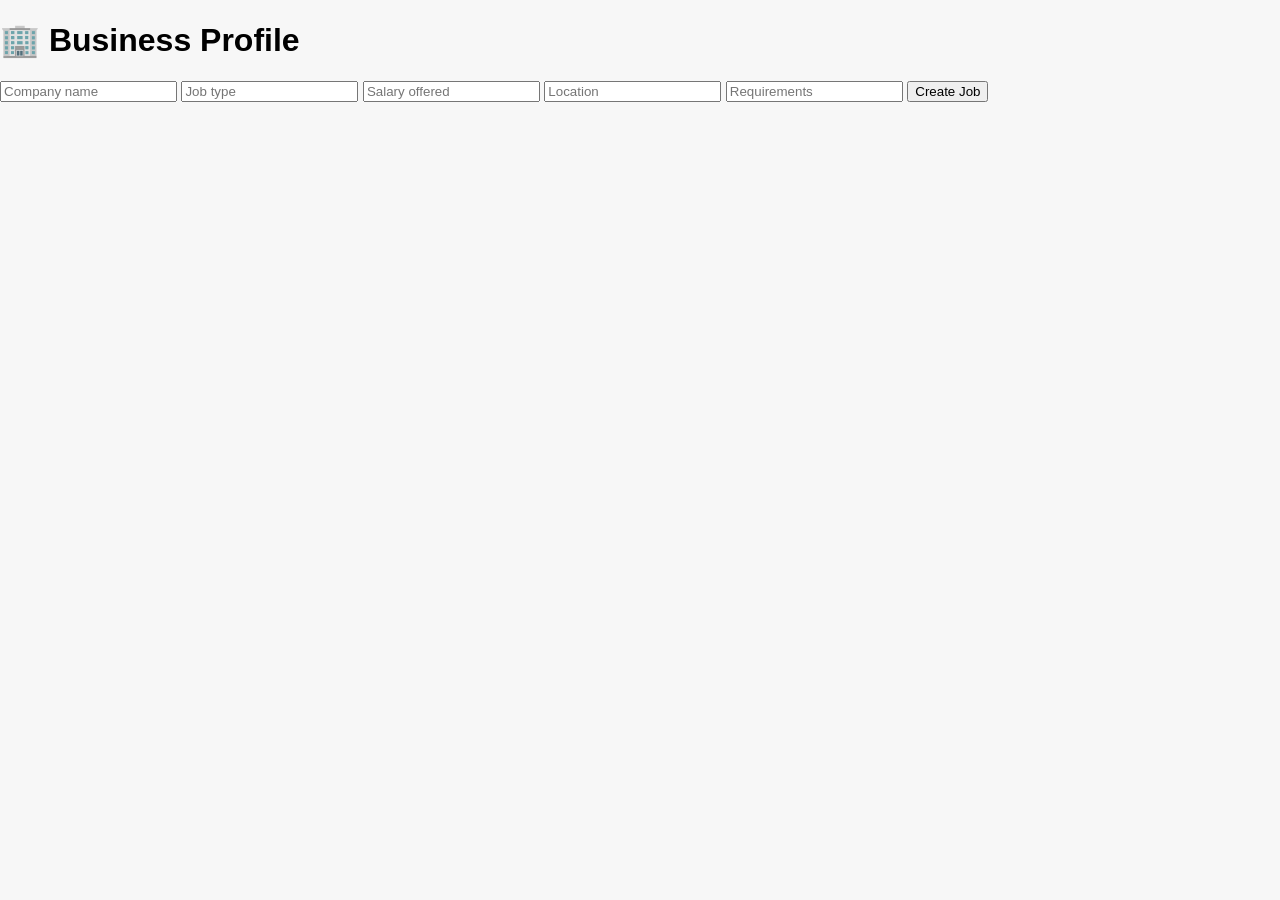
==== business.html @ 51d344f5 "Add business profile HTML structure" ====
<!DOCTYPE html>
<html>
<head>
    <title>Business - JobSwipe</title>
    <link rel="stylesheet" href="style.css">
</head>

<body>

<div class="profile">

    <h1>🏢 Business Profile</h1>

    <input placeholder="Company name">
    <input placeholder="Job type">
    <input placeholder="Salary offered">
    <input placeholder="Location">
    <input placeholder="Requirements">

    <button>Create Job</button>

</div>

</body>
</html>
---- style.css ----
body {
    margin: 0;
    font-family: Arial, sans-serif;
    background: #f7f7f7;
}

nav {
    background: white;
    padding: 20px 40px;
    display: flex;
    justify-content: space-between;
    align-items: center;
    box-shadow: 0 2px 10px rgba(0,0,0,0.1);
}

nav h2 {
    color: #ff4b6e;
    font-size: 28px;
}

nav button {
    background: white;
    border: none;
    margin-left: 10px;
    cursor: pointer;
    font-size: 15px;
}

.hero {
    text-align: center;
    padding: 60px 20px;
}

.hero h1 {
    font-size: 45px;
    margin-bottom: 10px;
}

.hero p {
    font-size: 20px;
    color: #555;
}


.app {
    display: flex;
    justify-content: center;
}


.card {
    background: white;
    width: 350px;
    padding: 30px;
    border-radius: 25px;
    text-align: center;
    box-shadow: 0 10px 30px rgba(0,0,0,0.15);
}


.card h2 {
    font-size: 30px;
}


.card p {
    font-size: 18px;
}


.card button {
    border: none;
    padding: 15px 25px;
    margin: 10px;
    border-radius: 30px;
    cursor: pointer;
    font-size: 16px;
}


.card button:first-of-type {
    background: #4CAF50;
    color: white;
}


.card button:last-of-type {
    background: #ff4b6e;
    color: white;
}
.role-section {
    text-align: center;
    padding: 40px 20px;
}

.role-section h2 {
    font-size: 32px;
}


.roles {
    display: flex;
    justify-content: center;
    gap: 30px;
    flex-wrap: wrap;
}


.role-card {
    background: white;
    width: 280px;
    padding: 25px;
    border-radius: 20px;
    box-shadow: 0 8px 25px rgba(0,0,0,0.12);
}


.role-card h3 {
    font-size: 25px;
}


.role-card button {
    background: #ff4b6e;
    color: white;
    border: none;
    padding: 12px 25px;
    border-radius: 25px;
    cursor: pointer;
}
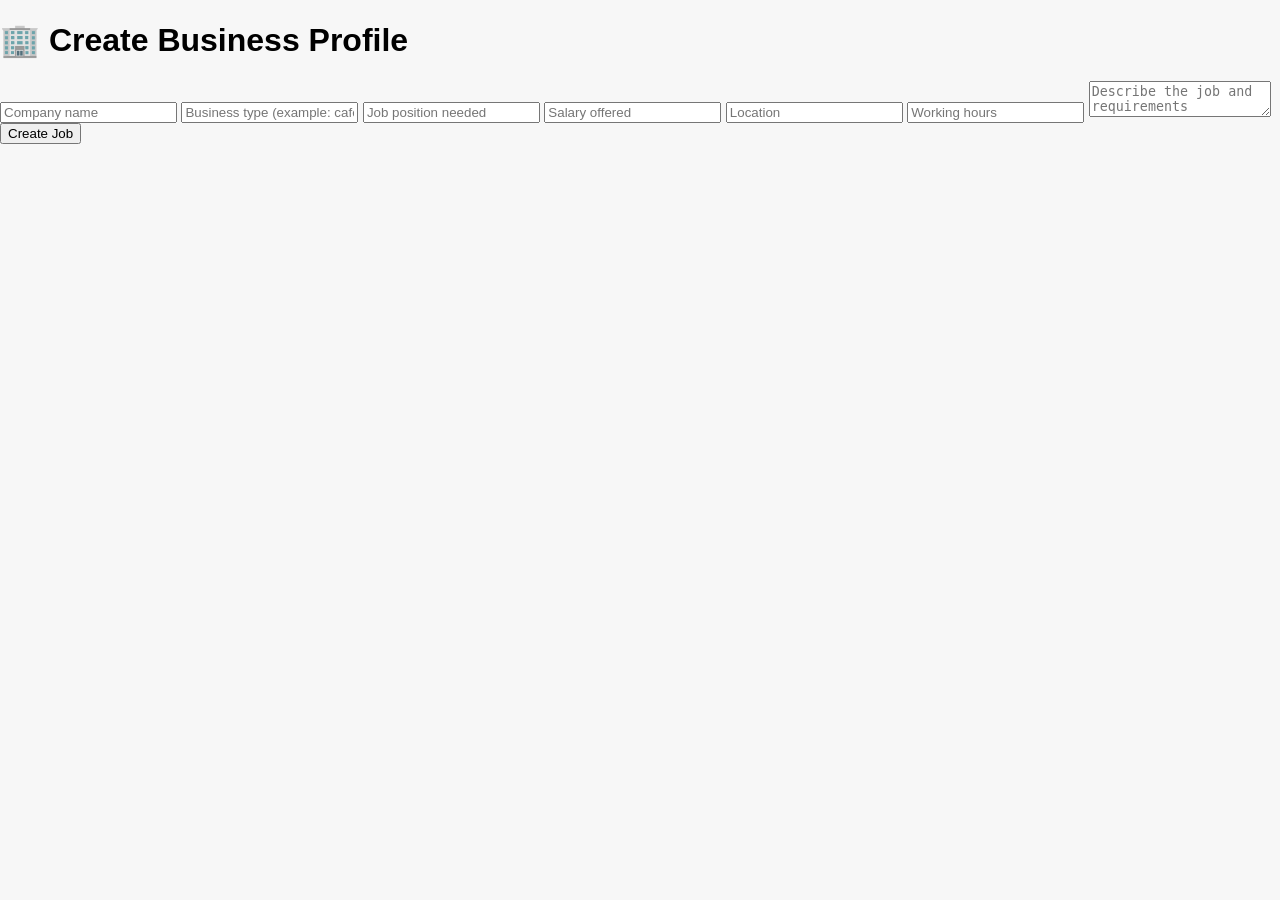
==== commit 85f53f0c: "Update business.html" ====
--- a/business.html
+++ b/business.html
@@ -1,7 +1,7 @@
 <!DOCTYPE html>
 <html>
 <head>
-    <title>Business - JobSwipe</title>
+    <title>Business Profile - JobSwipe</title>
     <link rel="stylesheet" href="style.css">
 </head>
 
@@ -9,13 +9,21 @@
 
 <div class="profile">
 
-    <h1>🏢 Business Profile</h1>
+    <h1>🏢 Create Business Profile</h1>
 
     <input placeholder="Company name">
-    <input placeholder="Job type">
+
+    <input placeholder="Business type (example: cafe, shop, construction)">
+
+    <input placeholder="Job position needed">
+
     <input placeholder="Salary offered">
+
     <input placeholder="Location">
-    <input placeholder="Requirements">
+
+    <input placeholder="Working hours">
+
+    <textarea placeholder="Describe the job and requirements"></textarea>
 
     <button>Create Job</button>
 
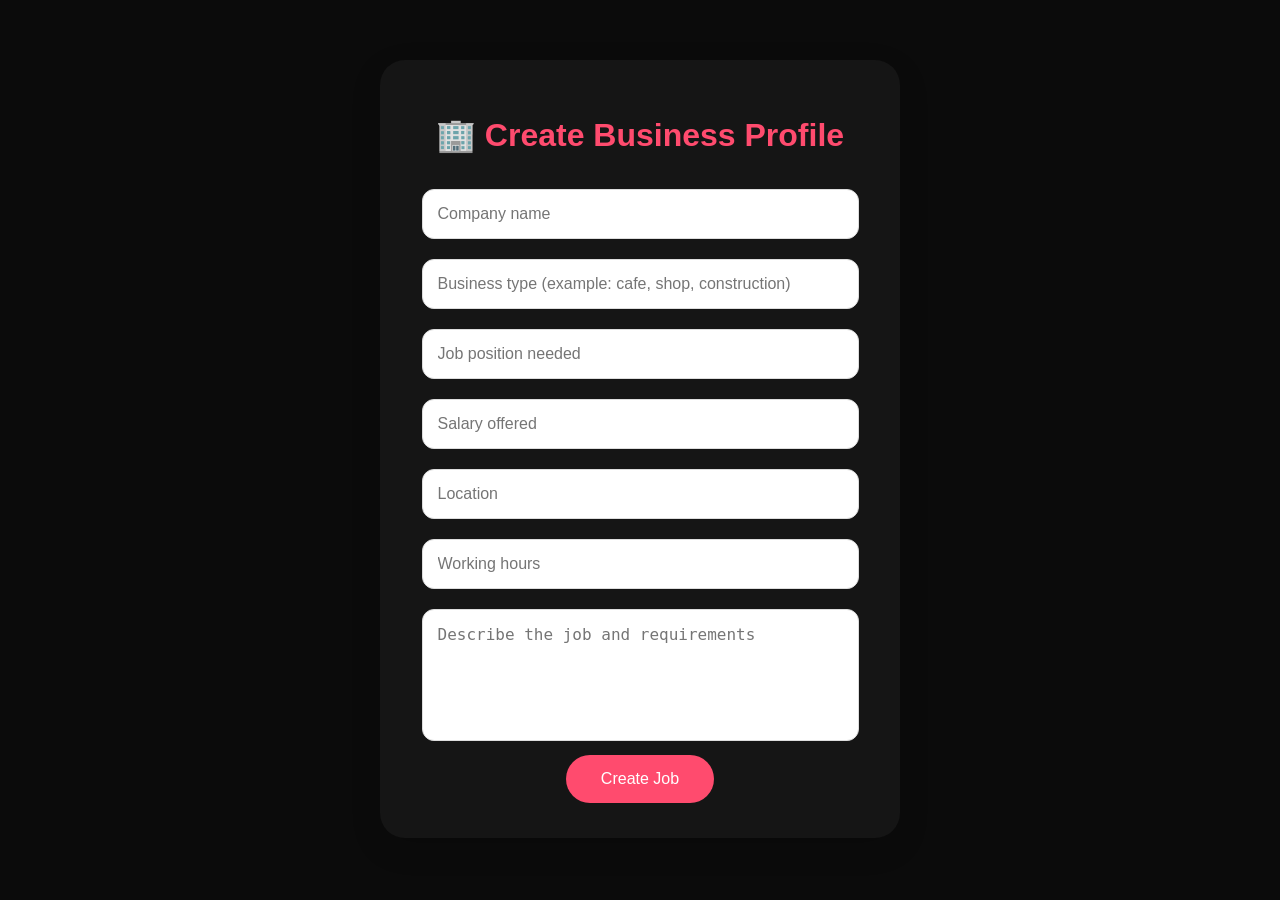
==== commit 055f4b29: "Update button to call saveBusiness function" ====
--- a/business.html
+++ b/business.html
@@ -25,8 +25,7 @@
 
     <textarea placeholder="Describe the job and requirements"></textarea>
 
-    <button>Create Job</button>
-
+    <button onclick="saveBusiness()">Create Job</button>
 </div>
 
 </body>
--- a/style.css
+++ b/style.css
@@ -1,9 +1,9 @@
 body {
     margin: 0;
     font-family: Arial, sans-serif;
-    background: #f7f7f7;
-}
-
+    background: #0b0b0b;
+    color: white;
+}
 nav {
     background: white;
     padding: 20px 40px;
@@ -49,7 +49,7 @@
 
 
 .card {
-    background: white;
+    background: linear-gradient(135deg, #ff3b5c, #ff6b6b, #ff9f43);
     width: 350px;
     padding: 30px;
     border-radius: 25px;
@@ -107,7 +107,7 @@
 
 
 .role-card {
-    background: white;
+    background: linear-gradient(135deg, #ff3b5c, #ff6b6b, #ff9f43);
     width: 280px;
     padding: 25px;
     border-radius: 20px;
@@ -124,7 +124,109 @@
     background: #ff4b6e;
     color: white;
     border: none;
+    
     padding: 12px 25px;
     border-radius: 25px;
     cursor: pointer;
 }
+.profile {
+    width: 90%;
+    max-width: 450px;
+    margin: 60px auto;
+    background: #151515;
+    padding: 35px;
+    border-radius: 25px;
+    box-shadow: 0 10px 30px rgba(0,0,0,0.15);
+    text-align: center;
+}
+
+.profile h1 {
+    color: #ff4b6e;
+    margin-bottom: 25px;
+}
+
+.profile input,
+.profile textarea {
+    width: 90%;
+    padding: 15px;
+    margin: 10px 0;
+    border-radius: 12px;
+    border: 1px solid #ddd;
+    font-size: 16px;
+}
+
+.profile textarea {
+    height: 100px;
+    resize: none;
+}
+
+.profile button {
+    background: #ff4b6e;
+    color: white;
+    border: none;
+    padding: 15px 35px;
+    input,
+textarea {
+    background: #222;
+    color: white;
+}
+
+input::placeholder,
+textarea::placeholder {
+    color: #aaa;
+}
+    border-radius: 30px;
+    font-size: 16px;
+    cursor: pointer;
+    .card,
+.role-card {
+    color: white;
+    border: 1px solid rgba(255,255,255,0.2);
+    box-shadow: 0 10px 40px rgba(255,70,100,0.3);
+}
+}
+.card {
+    transition: transform 0.4s ease, opacity 0.4s ease;
+}
+
+.card.swipe-left {
+    transform: translateX(-400px) rotate(-20deg);
+    opacity: 0;
+}
+
+.card.swipe-right {
+    transform: translateX(400px) rotate(20deg);
+    opacity: 0;
+}
+.match-screen {
+    display: none;
+    position: fixed;
+    top: 50%;
+    left: 50%;
+    transform: translate(-50%, -50%);
+    background: linear-gradient(135deg, #ff3b5c, #ff6b6b, #ff9f43);
+    padding: 40px;
+    border-radius: 25px;
+    text-align: center;
+    z-index: 10;
+    width: 300px;
+    box-shadow: 0 10px 40px rgba(255,70,100,0.5);
+}
+
+.match-screen h1 {
+    color: white;
+}
+
+.match-screen p {
+    color: white;
+    font-size: 18px;
+}
+
+.match-screen button {
+    background: white;
+    color: #ff3b5c;
+    border: none;
+    padding: 12px 30px;
+    border-radius: 25px;
+    cursor: pointer;
+}
